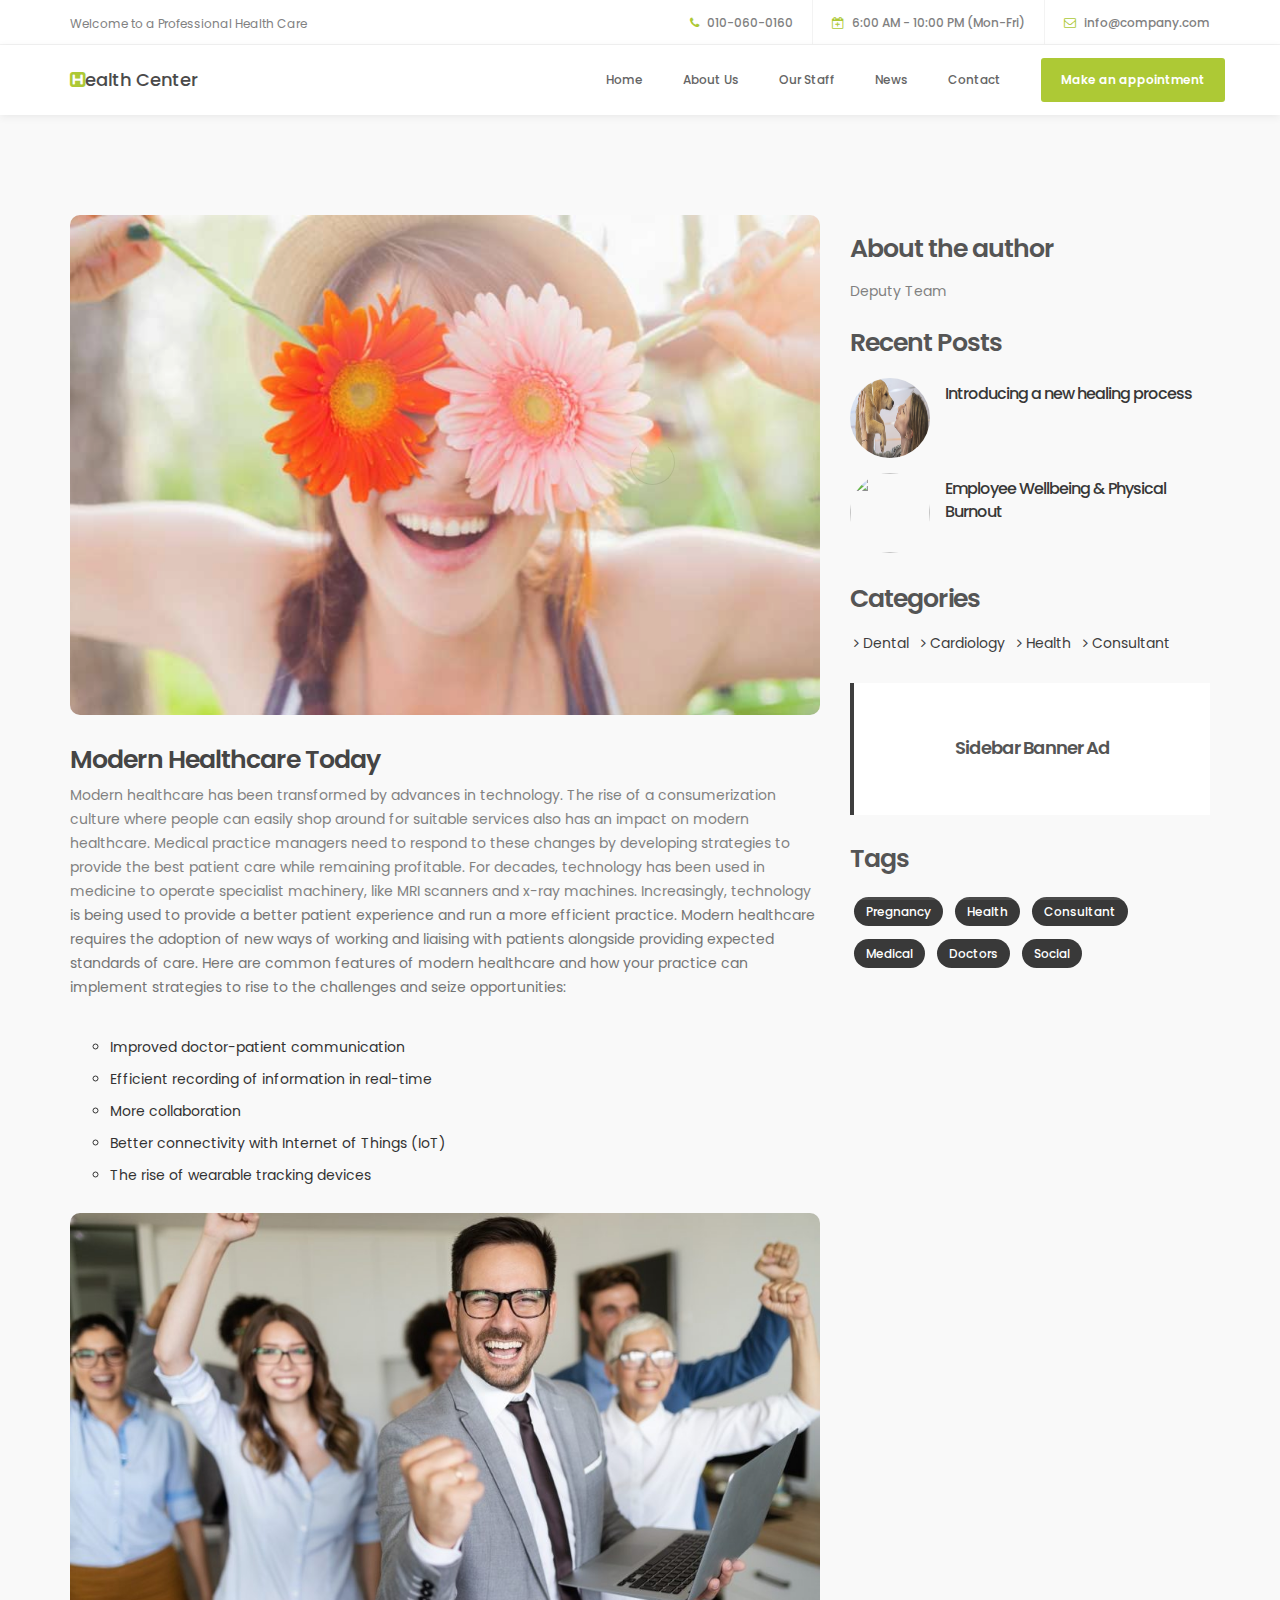
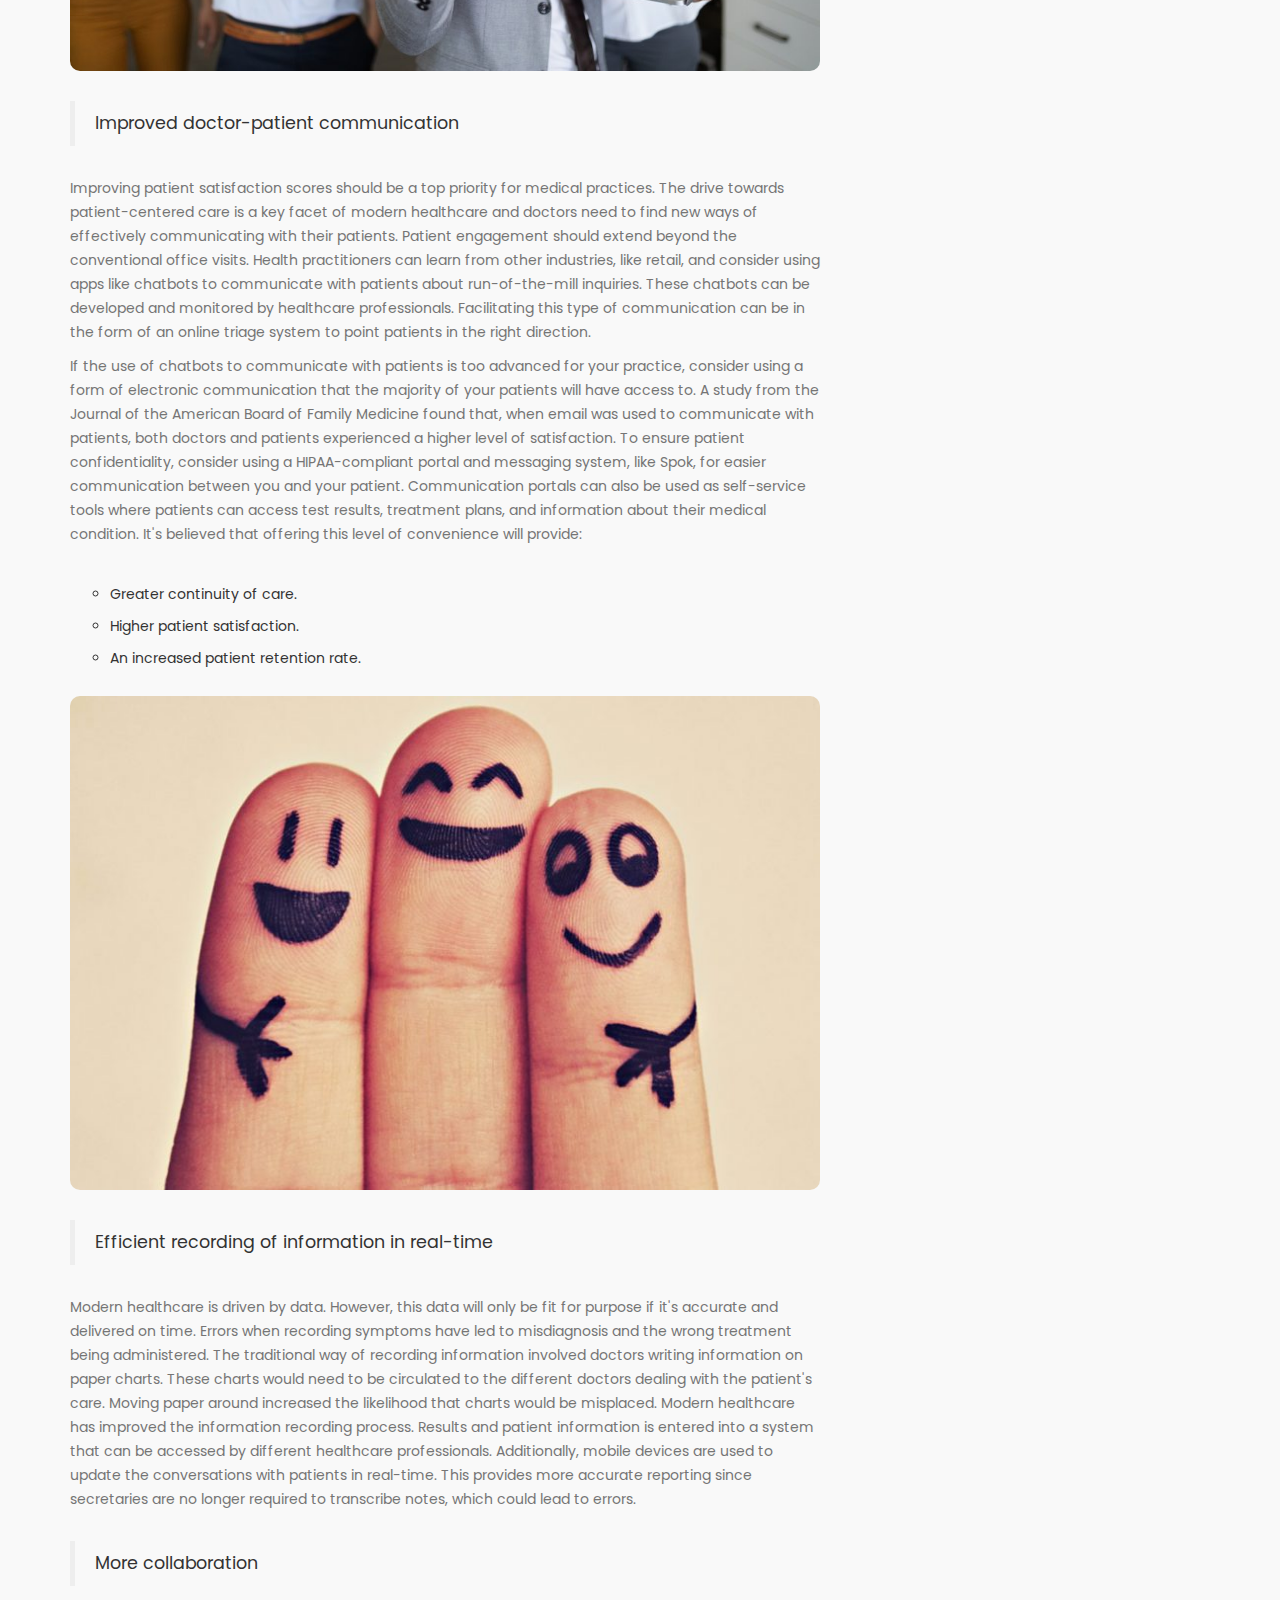
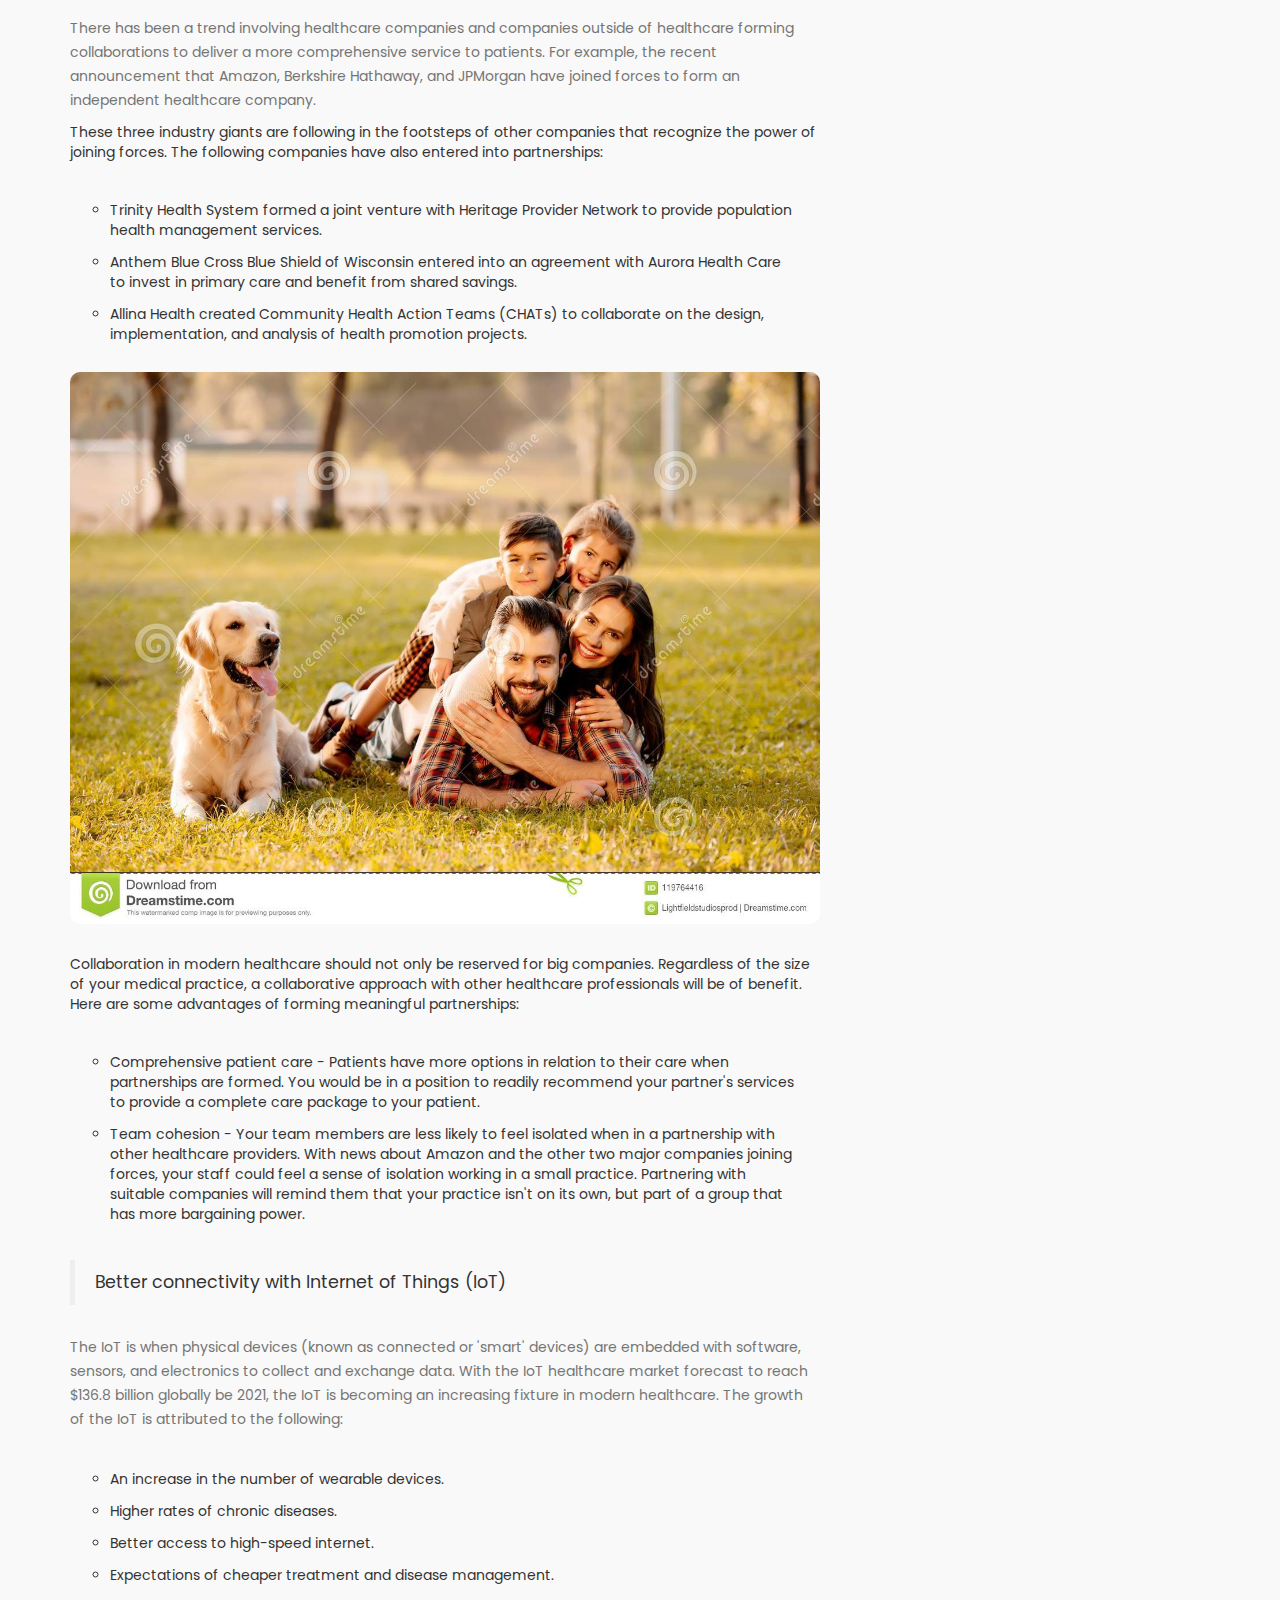
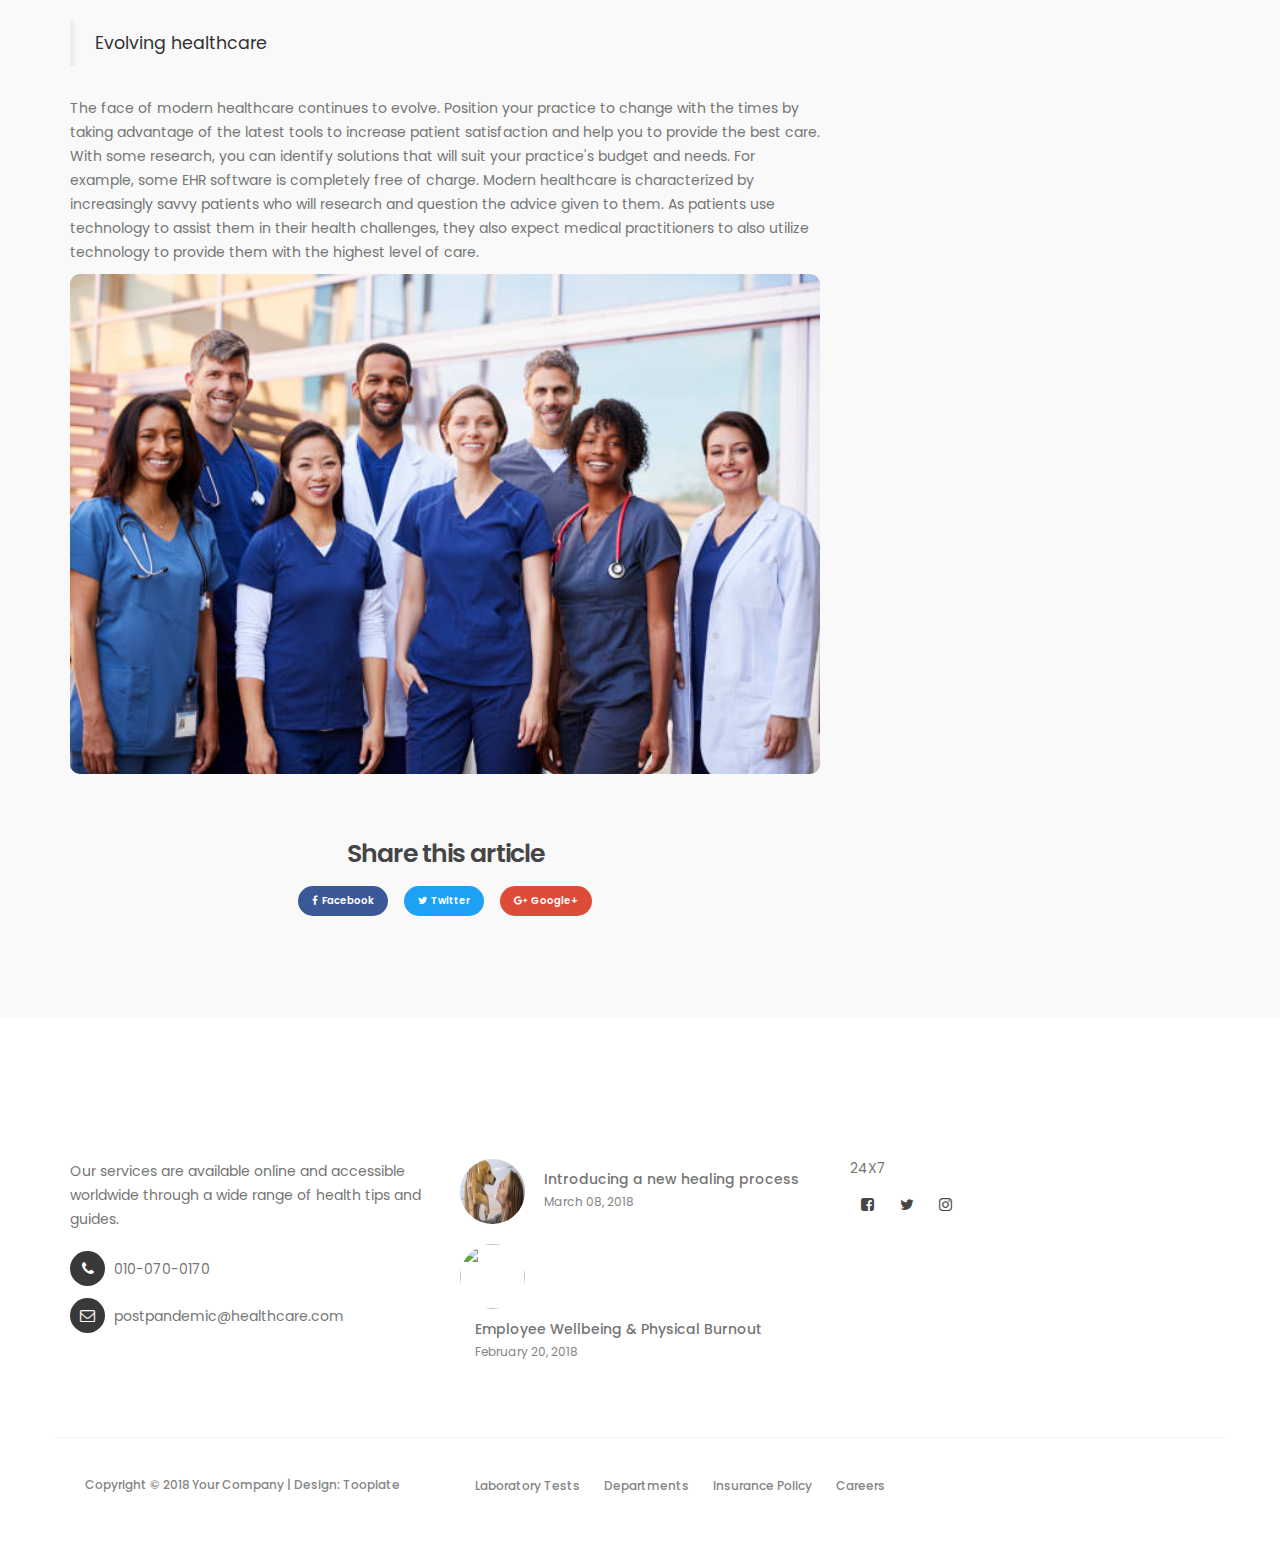
==== hr1.html @ 28e3373b "Add files via upload" ====
<!DOCTYPE html>
<html lang="en">
<head>

     <title>Health Template - News Page</title>
<!--

Template 2098 Health

http://www.tooplate.com/view/2098-health

-->
     <meta charset="UTF-8">
     <meta http-equiv="X-UA-Compatible" content="IE=Edge">
     <meta name="description" content="">
     <meta name="keywords" content="">
     <meta name="author" content="Tooplate">
     <meta name="viewport" content="width=device-width, initial-scale=1, maximum-scale=1">

     <link rel="stylesheet" href="css/bootstrap.min.css">
     <link rel="stylesheet" href="css/magnific-popup.css">

     <link rel="stylesheet" href="css/font-awesome.min.css">
     <link rel="stylesheet" href="css/animate.css">

     <link rel="stylesheet" href="css/owl.carousel.css">
     <link rel="stylesheet" href="css/owl.theme.default.min.css">

     <!-- MAIN CSS -->
     <link rel="stylesheet" href="css/tooplate-style.css">

</head>
<body id="top" data-spy="scroll" data-target=".navbar-collapse" data-offset="50">

     <!-- PRE LOADER -->
     <section class="preloader">
          <div class="spinner">

               <span class="spinner-rotate"></span>
               
          </div>
     </section>


     <!-- HEADER -->
     <header>
          <div class="container">
               <div class="row">

                    <div class="col-md-4 col-sm-3">
                         <p>Welcome to a Professional Health Care</p>
                    </div>
                         
                    <div class="col-md-8 col-sm-9 text-align-right">
                         <span class="phone-icon"><i class="fa fa-phone"></i> 010-060-0160</span>
                         <span class="date-icon"><i class="fa fa-calendar-plus-o"></i> 6:00 AM - 10:00 PM (Mon-Fri)</span>
                         <span class="email-icon"><i class="fa fa-envelope-o"></i> <a href="#">info@company.com</a></span>
                    </div>

               </div>
          </div>
     </header>


     <!-- MENU -->
     <section class="navbar navbar-default navbar-static-top" role="navigation">
          <div class="container">

               <div class="navbar-header">
                    <button class="navbar-toggle" data-toggle="collapse" data-target=".navbar-collapse">
                         <span class="icon icon-bar"></span>
                         <span class="icon icon-bar"></span>
                         <span class="icon icon-bar"></span>
                    </button>

                    <!-- lOGO TEXT HERE -->
                    <a href="index.html" class="navbar-brand"><i class="fa fa-h-square"></i>ealth Center</a>
               </div>

               <!-- MENU LINKS -->
               <div class="collapse navbar-collapse">
                    <ul class="nav navbar-nav navbar-right">
                         <li><a href="index.html#top" class="smoothScroll">Home</a></li>
                         <li><a href="index.html#about" class="smoothScroll">About Us</a></li>
                         <li><a href="index.html#team" class="smoothScroll">Our Staff</a></li>
                         <li><a href="index.html#news" class="smoothScroll">News</a></li>
                         <li><a href="index.html#google-map" class="smoothScroll">Contact</a></li>
                         <li class="appointment-btn"><a href="index.html#appointment">Make an appointment</a></li>
                    </ul>
               </div>

          </div>
     </section>


     <!-- NEWS DETAIL -->
     <section id="news-detail" data-stellar-background-ratio="0.5">
          <div class="container">
               <div class="row">

                    <div class="col-md-8 col-sm-7">
                         <!-- NEWS THUMB -->
                         <div class="news-detail-thumb">
                              <div class="news-image">
                                   <img src="images/ho10.jpg" class="img-responsive" alt="">
                              </div>
                              <h3>Modern Healthcare Today</h3>
                              <p>Modern healthcare has been transformed by advances in technology. The rise of a consumerization culture where people can easily shop around for suitable services also has an impact on modern healthcare. Medical practice managers need to respond to these changes by developing strategies to provide the best patient care while remaining profitable.

For decades, technology has been used in medicine to operate specialist machinery, like MRI scanners and x-ray machines. Increasingly, technology is being used to provide a better patient experience and run a more efficient practice. Modern healthcare requires the adoption of new ways of working and liaising with patients alongside providing expected standards of care.
Here are common features of modern healthcare and how your practice can implement strategies to rise to the challenges and seize opportunities:
<ul>
    <li>Improved doctor-patient communication</li>

    <li>Efficient recording of information in real-time</li>

    <li>More collaboration</li>

    <li>Better connectivity with Internet of Things (IoT)</li>

    <li>The rise of wearable tracking devices</li> </ul>
</p>
<div class="news-image">
                                   <img src="images/ho7.jpg" class="img-responsive" alt="">
                              </div>
                              <blockquote>Improved doctor-patient communication</blockquote>
                              <p>Improving patient satisfaction scores should be a top priority for medical practices. The drive towards patient-centered care is a key facet of modern healthcare and doctors need to find new ways of effectively communicating with their patients. Patient engagement should extend beyond the conventional office visits. Health practitioners can learn from other industries, like retail, and consider using apps like chatbots to communicate with patients about run-of-the-mill inquiries. These chatbots can be developed and monitored by healthcare professionals. Facilitating this type of communication can be in the form of an online triage system to point patients in the right direction. </p>

<p>If the use of chatbots to communicate with patients is too advanced for your practice, consider using a form of electronic communication that the majority of your patients will have access to. A study from the Journal of the American Board of Family Medicine found that, when email was used to communicate with patients, both doctors and patients experienced a higher level of satisfaction. To ensure patient confidentiality, consider using a HIPAA-compliant portal and messaging system, like Spok, for easier communication between you and your patient. Communication portals can also be used as self-service tools where patients can access test results, treatment plans, and information about their medical condition. It's believed that offering this level of convenience will provide:
<ul>
    <li>Greater continuity of care.</li>

    <li>Higher patient satisfaction.</li>

    <li>An increased patient retention rate.</li>
</ul>
</p>
<div class="news-image">
                                   <img src="images/ho12.jpg" class="img-responsive" alt="">
                              </div>

                              <blockquote>Efficient recording of information in real-time</blockquote>
<p>Modern healthcare is driven by data. However, this data will only be fit for purpose if it's accurate and delivered on time. Errors when recording symptoms have led to misdiagnosis and the wrong treatment being administered. The traditional way of recording information involved doctors writing information on paper charts. These charts would need to be circulated to the different doctors dealing with the patient's care. Moving paper around increased the likelihood that charts would be misplaced.
Modern healthcare has improved the information recording process. Results and patient information is entered into a system that can be accessed by different healthcare professionals. Additionally, mobile devices are used to update the conversations with patients in real-time. This provides more accurate reporting since secretaries are no longer required to transcribe notes, which could lead to errors.</p>

<blockquote>More collaboration</blockquote>
<p>There has been a trend involving healthcare companies and companies outside of healthcare forming collaborations to deliver a more comprehensive service to patients. For example, the recent announcement that Amazon, Berkshire Hathaway, and JPMorgan have joined forces to form an independent healthcare company.</p> These three industry giants are following in the footsteps of other companies that recognize the power of joining forces. The following companies have also entered into partnerships:
<p>
<ul>

    <li>Trinity Health System formed a joint venture with Heritage Provider Network to provide population health management services.</li>

    <li>Anthem Blue Cross Blue Shield of Wisconsin entered into an agreement with Aurora Health Care to invest in primary care and benefit from shared savings.</li>

    <li>Allina Health created Community Health Action Teams (CHATs) to collaborate on the design, implementation, and analysis of health promotion projects.</li>
</ul>
</p>
<div class="news-image">
                                   <img src="images/ho11.jpg" class="img-responsive" alt="">
                              </div>
Collaboration in modern healthcare should not only be reserved for big companies. Regardless of the size of your medical practice, a collaborative approach with other healthcare professionals will be of benefit. Here are some advantages of forming meaningful partnerships:
<p><ul>

    <li>Comprehensive patient care - Patients have more options in relation to their care when partnerships are formed. You would be in a position to readily recommend your partner's services to provide a complete care package to your patient.</li>

    <li>Team cohesion - Your team members are less likely to feel isolated when in a partnership with other healthcare providers. With news about Amazon and the other two major companies joining forces, your staff could feel a sense of isolation working in a small practice. Partnering with suitable companies will remind them that your practice isn't on its own, but part of a group that has more bargaining power.</li></ul></p>

<blockquote>Better connectivity with Internet of Things (IoT)</blockquote>
<p>The IoT is when physical devices (known as connected or 'smart' devices) are embedded with software, sensors, and electronics to collect and exchange data. With the IoT healthcare market forecast to reach $136.8 billion globally be 2021, the IoT is becoming an increasing fixture in modern healthcare. The growth of the IoT is attributed to the following:
<ul>

    <li>An increase in the number of wearable devices.</li>

  <li>Higher rates of chronic diseases.</li>

    <li>Better access to high-speed internet.</li>


    <li>Expectations of cheaper treatment and disease management.</li></ul></p>
<blockquote>Evolving healthcare</blockquote>
<p>The face of modern healthcare continues to evolve. Position your practice to change with the times by taking advantage of the latest tools to increase patient satisfaction and help you to provide the best care. With some research, you can identify solutions that will suit your practice's budget and needs. For example, some EHR software is completely free of charge. Modern healthcare is characterized by increasingly savvy patients who will research and question the advice given to them. As patients use technology to assist them in their health challenges, they also expect medical practitioners to also utilize technology to provide them with the highest level of care.</p>
<div class="news-image">
                                   <img src="images/ho2.jpg" class="img-responsive" alt="">
                              </div>
                              <div class="news-social-share">
                                   <h4>Share this article</h4>
                                        <a href="#" class="btn btn-primary"><i class="fa fa-facebook"></i>Facebook</a>
                                        <a href="#" class="btn btn-success"><i class="fa fa-twitter"></i>Twitter</a>
                                        <a href="#" class="btn btn-danger"><i class="fa fa-google-plus"></i>Google+</a>
                              </div>
                         </div>
                    </div>

                    <div class="col-md-4 col-sm-5">
                         <div class="news-sidebar">
                              <div class="news-author">
                                   <h4>About the author</h4>
                                   <p>Deputy Team</p>
                              </div>

                              <div class="recent-post">
                                   <h4>Recent Posts</h4>

                                        <div class="media">
                                             <div class="media-object pull-left">
                                                  <a href="news-detail2.html"><img src="images/healing1.jpg" class="img-responsive" alt=""></a>
                                             </div>
                                             <div class="media-body">
                                                  <h4 class="media-heading"><a href="news-detail2.html">Introducing a new healing process</a></h4>
                                             </div>
                                        </div>

                                        <div class="media">
                                             <div class="media-object pull-left">
                                                  <a href="news-detail.html"><img src="images/well8.png" class="img-responsive" alt=""></a>
                                             </div>
                                             <div class="media-body">
                                                  <h4 class="media-heading"><a href="news-detail.html">Employee Wellbeing & Physical Burnout</a></h4>
                                             </div>
                                        </div>
                              </div>

                              <div class="news-categories">
                                   <h4>Categories</h4>
                                        <li><a href="#"><i class="fa fa-angle-right"></i> Dental</a></li>
                                        <li><a href="#"><i class="fa fa-angle-right"></i> Cardiology</a></li>
                                        <li><a href="#"><i class="fa fa-angle-right"></i> Health</a></li>
                                        <li><a href="#"><i class="fa fa-angle-right"></i> Consultant</a></li>
                              </div>

                              <div class="news-ads sidebar-ads">
                                   <h4>Sidebar Banner Ad</h4>
                              </div>

                              <div class="news-tags">
                                   <h4>Tags</h4>
                                        <li><a href="#">Pregnancy</a></li>
                                        <li><a href="#">Health</a></li>
                                        <li><a href="#">Consultant</a></li>
                                        <li><a href="#">Medical</a></li>
                                        <li><a href="#">Doctors</a></li>
                                        <li><a href="#">Social</a></li>
                              </div>
                         </div>
                    </div>
                    
               </div>
          </div>
     </section>
         


     <!-- FOOTER -->
     <footer data-stellar-background-ratio="5">
          <div class="container">
               <div class="row">

                    <div class="col-md-4 col-sm-4">
                         <div class="footer-thumb"> 
                              <h4 class="wow fadeInUp" data-wow-delay="0.4s">Contact Info</h4>
                              <p>Our services are available online and accessible worldwide through a wide range of health tips and guides.</p>

                              <div class="contact-info">
                                   <p><i class="fa fa-phone"></i> 010-070-0170</p>
                                   <p><i class="fa fa-envelope-o"></i> <a href="#">postpandemic@healthcare.com</a></p>
                              </div>
                         </div>
                    </div>

                    <div class="col-md-4 col-sm-4"> 
                         <div class="footer-thumb"> 
                              <h4 class="wow fadeInUp" data-wow-delay="0.4s">Latest News</h4>
                              <div class="latest-stories">
                                   <div class="stories-image">
                                        <a href="news-detail2.html"><img src="images/healing1.jpg" class="img-responsive" alt=""></a>
                                   </div>
                                   <div class="stories-info">
                                        <a href="news-detail2.html"><h5>Introducing a new healing process</h5></a>
                                        <span>March 08, 2018</span>
                                   </div>
                              </div>

                              <div class="latest-stories">
                                   <div class="stories-image">
                                        <a href="news-detail.html"><img src="images/well8.png" class="img-responsive" alt=""></a>
                                   </div>
                                   <div class="stories-info">
                                        <a href="news-detail.html"><h5>Employee Wellbeing & Physical Burnout</h5></a>
                                        <span>February 20, 2018</span>
                                   </div>
                              </div>
                         </div>
                    </div>

                    <div class="col-md-4 col-sm-4"> 
                         <div class="footer-thumb">
                              <div class="opening-hours">
                                   <h4 class="wow fadeInUp" data-wow-delay="0.4s">Opening Hours</h4>
                                   <p>24X7</span></p>
                                
                              </div> 

                              <ul class="social-icon">
                                   <li><a href="#" class="fa fa-facebook-square" attr="facebook icon"></a></li>
                                   <li><a href="#" class="fa fa-twitter"></a></li>
                                   <li><a href="#" class="fa fa-instagram"></a></li>
                              </ul>
                         </div>
                    </div>

                    <div class="col-md-12 col-sm-12 border-top">
                         <div class="col-md-4 col-sm-6">
                              <div class="copyright-text"> 
                                   <p>Copyright &copy; 2018 Your Company 
                                   
                                   | Design: Tooplate</p>
                              </div>
                         </div>
                         <div class="col-md-6 col-sm-6">
                              <div class="footer-link"> 
                                   <a href="#">Laboratory Tests</a>
                                   <a href="#">Departments</a>
                                   <a href="#">Insurance Policy</a>
                                   <a href="#">Careers</a>
                              </div>
                         </div>
                         <div class="col-md-2 col-sm-2 text-align-center">
                              <div class="angle-up-btn"> 
                                  <a href="#top" class="smoothScroll wow fadeInUp" data-wow-delay="1.2s"><i class="fa fa-angle-up"></i></a>
                              </div>
                         </div>   
                    </div>
                    
               </div>
          </div>
     </footer>


     <!-- SCRIPTS -->
     <script src="js/jquery.js"></script>
     <script src="js/bootstrap.min.js"></script>
     <script src="js/jquery.sticky.js"></script>
     <script src="js/jquery.stellar.min.js"></script>
     <script src="js/jquery.magnific-popup.min.js"></script>
     <script src="js/magnific-popup-options.js"></script>
     <script src="js/wow.min.js"></script>
     <script src="js/smoothscroll.js"></script>
     <script src="js/owl.carousel.min.js"></script>
     <script src="js/custom.js"></script>

</body>
</html>
---- css/tooplate-style.css ----
/*

Template 2098 Health

http://www.tooplate.com/view/2098-health

*/

  @import url('https://fonts.googleapis.com/css?family=Poppins:400,500,600');

  body {
    background: #ffffff;
    font-family: 'Poppins', sans-serif;
    overflow-x: hidden;
  }


  /*---------------------------------------
     TYPOGRAPHY              
  -----------------------------------------*/

  h1,h2,h3,h4,h5,h6 {
    font-weight: 600;
    line-height: inherit;
  }

  h1,h2,h3,h4 {
    letter-spacing: -1px;
  }

  h5 {
    font-weight: 500;
  }

  h1 {
    color: #252525;
    font-size: 5em;
  }

  h2 {
    color: #272727;
    font-size: 3em;
    padding-bottom: 10px;
  }

  h3 {
    font-size: 1.8em;
    line-height: 1.2em;
    margin-bottom: 0;
  }

  h4 {
    color: #454545;
    font-size: 1.8em;
    padding-bottom: 2px;
  }

  h6 {
    letter-spacing: 0;
    font-weight: normal;
  }

  p {
    color: #757575;
    font-size: 14px;
    font-weight: normal;
    line-height: 24px;
  }


  /*---------------------------------------
     GENERAL               
  -----------------------------------------*/

  html{
    -webkit-font-smoothing: antialiased;
  }

  a {
    color: #252525;
    -webkit-transition: 0.5s;
    transition: 0.5s;
    text-decoration: none !important;
  }

  a:hover, a:active, a:focus {
    color: #a5c422;
    outline: none;
  }

  ::-webkit-scrollbar{
    width: 8px;
    height: 8px;
  }

  ::-webkit-scrollbar-thumb {
    cursor: pointer;
    background: #000000;
  }

  .section-title {
    padding-bottom: 20px;
  }

  .section-title h2 {
    margin-top: 0;
  }

  .section-btn {
    background: #a5c422;
    border: 0;
    border-radius: 3px;
    color: #ffffff;
    font-size: inherit;
    font-weight: 500;
    padding: 14px 20px;
    transition: transform 0.1s ease-in;
    transform: translateX(0);
  }

  .section-btn:hover {
    transform: translateY(-5px);
  }

  .text-align-right {
    text-align: right;
  }

  .text-align-center {
    text-align: center;
  }

  .border-top {
    border-top: 1px solid #f2f2f2;
    margin-top: 4em;
    padding-top: 2.5em;
  }

  .btn-gray {
    background: #393939;
  }

  .btn-blue {
    background: #4267b2;
  }

  .news-thumb {
    background: #ffffff;
    border-radius: 10px;
  }
  .news-thumb img {
    border-radius: 10px 10px 0 0;
  }

  .news-info {
    padding: 30px;
    text-align: left;
  }
  .news-info span {
    display: block;
    letter-spacing: 0.5px;
  }
  .news-info h3 {
    margin-top: 10px;
    margin-bottom: 10px;
  }

  .author {
    border-top: 1px solid #f0f0f0;
    padding-top: 1.5em;
    margin-top: 2em;
  }
  .author img,
  .author .author-info {
    display: inline-block;
    vertical-align: top;
  }
  .author-info h5 {
    margin-bottom: 0;
  }
  .author img {
    border-radius: 100%;
    width: 50px;
    height: 50px;
    margin-right: 10px;
  }


  #about, #team, #news,
  #news-detail {
    position: relative;
    padding-top: 100px;
    padding-bottom: 100px;
  }

  #news, #service {
    text-align: center;
  }

  #google-map {
    line-height: 0;
    margin: 0;
    padding: 0;
  }


  /*---------------------------------------
       PRE LOADER              
  -----------------------------------------*/

  .preloader {
    position: fixed;
    top: 0;
    left: 0;
    width: 100%;
    height: 100%;
    z-index: 99999;
    display: flex;
    flex-flow: row nowrap;
    justify-content: center;
    align-items: center;
    background: none repeat scroll 0 0 #ffffff;
  }

  .spinner {
    border: 1px solid transparent;
    border-radius: 3px;
    position: relative;
  }

  .spinner:before {
    content: '';
    box-sizing: border-box;
    position: absolute;
    top: 50%;
    left: 50%;
    width: 45px;
    height: 45px;
    margin-top: -10px;
    margin-left: -10px;
    border-radius: 50%;
    border: 1px solid #575757;
    border-top-color: #ffffff;
    animation: spinner .9s linear infinite;
  }

  @-webkit-@keyframes spinner {
    to {transform: rotate(360deg);}
  }

  @keyframes spinner {
    to {transform: rotate(360deg);}
  }



  /*---------------------------------------
      MENU              
  -----------------------------------------*/

  header {
    background: #ffffff;
    border-bottom: 1px solid #f2f2f2;
    display: flex;
    height: 45px;
  }

  header .col-md-8 {
    padding-right: 0;
  }

  header p,
  header span {
    font-size: 12px;
    line-height: 24px;
    padding-top: 12px;
  }

  header a,
  header span {
    color: #747474;
  }

  header span {
    font-weight: 500;
    display: inline-block;
    padding: 11px 15px;
  }

  header span.date-icon {
    border-left: 1px solid #f2f2f2;
    border-right: 1px solid #f2f2f2;
    padding-right: 19px;
    padding-left: 19px;
  }

  header span i {
    color: #a5c422;
    margin-right: 5px;
  }



  /*---------------------------------------
      MENU              
  -----------------------------------------*/

  .navbar-default {
    background: #ffffff;
    box-shadow: 0 2px 8px rgba(0,0,0,.075);
    border: none;
    margin-bottom: 0;
    padding: 10px;
  }

  .navbar-default .navbar-brand {
    color: #393939;
    font-weight: 500;
  }

  .navbar-default .navbar-brand .fa {
    color: #a5c422;
  }

  .navbar-default .navbar-nav li.appointment-btn {
    margin: 3px 0 0 20px;
  }

  .navbar-default .navbar-nav li.appointment-btn a {
    background: #a5c422;
    border-radius: 3px;
    color: #ffffff;
    font-weight: 600;
    padding-top: 12px;
    padding-bottom: 12px;
  }

  .navbar-default .navbar-nav li.appointment-btn a:hover {
    background: #4267b2;
    color: #ffffff !important;
  }

  .navbar-default .navbar-nav li a {
    color: #555555;
    font-size: 12px;
    font-weight: 500;
    padding-right: 20px;
    padding-left: 20px;
    -webkit-transition: all ease-in-out 0.4s;
    transition: all ease-in-out 0.4s;
  }

  .navbar-default .navbar-nav > li a:hover {
    color: #393939 !important;
  }

  .navbar-default .navbar-nav > li > a:hover,
  .navbar-default .navbar-nav > li > a:focus {
    color: #555555;
    background-color: transparent;
  }

  .navbar-default .navbar-nav > .active > a,
  .navbar-default .navbar-nav > .active > a:hover,
  .navbar-default .navbar-nav > .active > a:focus {
    color: #393939;
    background-color: transparent;
  }

  .navbar-default .navbar-toggle {
    border: none;
    padding-top: 10px;
  }

  .navbar-default .navbar-toggle .icon-bar {
    background: #393939;
    border-color: transparent;
  }

  .navbar-default .navbar-toggle:hover,
  .navbar-default .navbar-toggle:focus { 
    background-color: transparent;
  }



  /*---------------------------------------
      HOME              
  -----------------------------------------*/

  #home h1 {
    color: #ffffff;
    padding-bottom: 10px;
    margin-top: 0;
  }

  #home h3 {
    color: #ffffff;
    font-size: 14px;
    font-weight: normal;
    line-height: inherit;
    letter-spacing: 3px;
    text-transform: uppercase;
    margin: 0;
  }

  .slider .container {
    width: 100%;
  }

  .slider .owl-dots {
      position: absolute;
      top: 575px;
      width: 100%;
      justify-content: center;
  }

  .owl-theme .owl-dots .owl-dot span {
    width: 8px;
    height: 8px;
    margin: 5px 7px;
    border: 2px solid #d9d9d9;
    background: transparent;
    display: block;
    -webkit-backface-visibility: visible;
    transition: opacity 200ms ease;
    border-radius: 30px;
  }

  .owl-theme .owl-dots .owl-dot.active span, .owl-theme .owl-dots .owl-dot:hover span {
    background-color: #ffffff;
    border-color: transparent;
  }

  .slider .caption {
    display: flex;
    justify-content: center;
    flex-direction: column;
    text-align: center;
    background-color: rgba(20,20,20,0.2);
    height: 100%;
    color: #fff;
    cursor: e-resize;
  }

  .slider .item {
    background-position: inherit;
    background-repeat: no-repeat;
    background-attachment: local;
    background-size: cover;
    height: 650px;
  }

  .slider .item-first {
    background-image: url(../images/slider1.jpg);
  }

  .slider .item-second {
    background-image: url(../images/slider2.jpg);
  }

  .slider .item-third {
    background-image: url(../images/slider3.jpg);
  }


  /*---------------------------------------
      ABOUT              
  -----------------------------------------*/

  #about {
    background: url('../images/about-bg11.jpg') no-repeat;
background-size: 100% 100%;
height: 600px;
    padding-top: 15px;
    padding-bottom: 15px;

  }

  .profile img,
  .profile figcaption {
    display: inline-block;
    vertical-align: right;
    margin-top: 1em;
  }
  .profile img {
    border-radius: 100%;
    width: 65px;
    height: 65px;
    margin-right: 1em;
  }
  .profile figcaption h3 {
    margin-top: 0;
  }

  #about h6 {
    color: #858585;
    margin: 0;
  }



  /*---------------------------------------
      TEAM MEMBERS              
  -----------------------------------------*/

  .team-thumb {
    background-color: #f9f9f9;
    border-radius: 0 0 10px 10px;
    position: relative;
    overflow: hidden;
    cursor: pointer;
  }

  .team-info {
    padding: 20px 30px 0 30px;
  }

  .team-contact-info {
    border-top: 1px solid #e9e9e9;
    padding-top: 1.2em;
    margin-top: 1.5em;
  }

  .team-contact-info .fa {
    margin-right: 5px;
    display: inline-block;
  }

  .team-contact-info p {
    margin-bottom: 2px;
  }

  .team-contact-info a {
    color: #757575;
  }

  .team-thumb .social-icon li {
    font-weight: 500;
  }

  .team-thumb .social-icon li a {
    background: #ffffff;
    border-radius: 100%;
    font-size: 20px;
    width: 50px;
    height: 50px;
    line-height: 50px;
    margin: 0 2px 0 2px;
  }

  .team-thumb .social-icon {
    opacity: 0;
    transform: translateY(100%);
    transition: 0.5s 0.2s;
    text-align: center;
    position: relative;
    top: 0;
  }

  .team-thumb:hover .social-icon {
    opacity: 1;
    transition-delay: 0.3s;
    transform: translateY(0px);
    top: -22em;
  }



  /*---------------------------------------
     SERVICE              
  -----------------------------------------*/

  #service {
    background: #a5c422;
  }

  #service h2,
  #service h4 {
    color: #ffffff;
  }

  #service p {
    color: #d9d9d9;
  }

  #service .service-thumb {
    padding: 0 22px;
  }

  #service .fa {
    font-size: 50px;
    margin-bottom: 10px;
    background: #ffffff;
    color: #a5c422;
    width: 120px;
    height: 120px;
    line-height: 120px;
    border-radius: 100%;
  }


  /*---------------------------------------
      NEWS             
  -----------------------------------------*/

  #news, #news-detail {
    background: #f9f9f9;
  }

  #news-detail blockquote {
    margin: 30px 0;
  }

  .news-detail-thumb .news-image img {
    border-radius: 10px;
  }

  .news-detail-thumb h3 {
    margin-bottom: 8px;
  }

  .news-image {
    margin-bottom: 30px;
    position: relative;
  }

  .news-image img {
    width: 100%;
  }

  .news-detail-thumb ul {
    margin: 32px 12px 22px 0px;
  }

  .news-detail-thumb ul li {
    list-style: circle;
    font-weight: normal;
    padding: 6px 12px 6px 0px;
  }

  .news-sidebar {
    margin-top: 16px;
  }

  .news-social-share {
    text-align: center;
    padding-top: 22px;
  }

  .news-social-share .btn {
    border-radius: 100px;
    border: none;
    font-size: 10px;
    font-weight: 600;
    margin: 2px 6px;
    padding: 8px 14px;
  }

  .news-social-share .btn-primary {
    background: #3b5998;
  }

  .news-social-share .btn-success {
    background: #1da1f2;
  }

  .news-social-share .btn-danger {
    background: #dd4b39;
  }

  .news-social-share a .fa {
    padding-right: 4px;
  }

  .recent-post {
    padding-top: 2px;
    padding-bottom: 18px;
  }

  .recent-post .media img {
    border-radius: 100%;
    width: 80px;
    height: 80px;
    margin-right: 5px;
  }

  .recent-post .media-heading {
    font-size: 16px;
    font-weight: 500;
    line-height: inherit;
    margin-top: 5px;
  }

  .news-categories {
    margin-top: 8px;
  }

  .news-categories li a {
    color: #2b2b2b;
  }

  .news-ads {
    background: #ffffff;
    border-right: 4px solid #2b2b2b;
    padding: 42px;
    text-align: center;
    margin: 26px 0 26px 0;
  }

  .news-ads.sidebar-ads {
    border-left: 4px solid #2b2b2b;
    border-right: 0px;
  }

  .news-ads h4 {
    font-size: 18px;
  }

  .news-tags h4 {
    padding-bottom: 6px;
  }

  .news-categories li,
  .news-tags li {
    list-style: none;
    display: inline-block;
    margin: 4px;
  }

  .news-tags li a {
    background: #393939;
    border-radius: 50px;
    color: #ffffff;
    display: inline-block;
    font-size: 12px;
    font-weight: 500;
    text-decoration: none;
    float: left;
    min-width: 30px;
    padding: 6px 12px;
    -webkit-transition: all ease-in-out 0.4s;
    transition: all ease-in-out 0.4s;
  }

  .news-tags li a:hover {
    background: #4267b2;
  }



  /*---------------------------------------
      APPOINTMENT             
  -----------------------------------------*/

  #appointment {
    padding-top: 100px;
  }

  #appointment label {
    color: #393939;
    font-weight: 500;
  }

  #appointment .form-control {
    background: #f9f9f9;
    border: none;
    border-radius: 3px;
    box-shadow: none;
    font-size: 14px;
    font-weight: normal;
    margin-bottom: 15px;
    transition: all ease-in-out 0.4s;
  }

  #appointment input,
  #appointment select {
    height: 45px;
  }

  #appointment button#cf-submit {
    background: #a5c422;
    color: #ffffff;
    font-weight: 600;
    height: 55px;
  }

  #appointment button#cf-submit:hover {
    background: #393939;
    color: #ffffff;
  }


  /*---------------------------------------
     FOOTER              
  -----------------------------------------*/

  footer {
    padding-top: 80px;
    padding-bottom: 40px;
  }

  footer h4 {
    padding-bottom: 5px;
  }

  footer a {
    color: #757575;
  }

  footer a:hover {
    color: #4267b2;
  }

  .contact-info {
    padding-top: 10px;
  }

  .contact-info .fa {
    background: #393939;
    border-radius: 100%;
    color: #ffffff;
    font-size: 15px;
    width: 35px;
    height: 35px;
    line-height: 35px;
    text-align: center;
    margin-right: 5px;
    margin-bottom: 2px;
  }

  .latest-stories {
    margin-bottom: 20px;
  }

  .stories-image,
  .stories-info {
    display: inline-block;
    vertical-align: top;
  }

  .stories-image img {
    border-radius: 100%;
    width: 65px;
    height: 65px;
  }

  .stories-info {
    margin-left: 15px;
  }

  .stories-info h5 {
    margin-bottom: 2px;
  }

  .stories-info span {
    color: #858585;
    font-size: 12px;
  }

  .opening-hours p {
    line-height: 18px;
  }

  .opening-hours span {
    font-weight: 500;
    display: inline-block;
    padding-left: 10px;
  }

  .copyright-text p,
  .footer-link a {
    color: #858585;
    font-size: 12px;
    font-weight: 500;
  }

  .footer-link a {
    font-size: 12px;
    display: inline-block;
    padding: 0 10px;
    margin-top: 4px;
  }

  .angle-up-btn {
    position: relative;
    bottom: 4em;
    display: block;
  }

  .angle-up-btn a {
    background: #ffffff;
    border: 1px solid #f2f2f2;
    border-radius: 3px;
    font-size: 20px;
    color: #393939;
    display: inline-block;
    text-align: center;
    width: 40px;
    height: 40px;
    line-height: 38px;
    transition: transform 0.1s ease-in;
    transform: translateX(0);
  }

  .angle-up-btn a:hover {
    background: #4267b2;
    color: #ffffff;
    transform: translateY(-5px);
  }


  /*---------------------------------------
     SOCIAL ICON              
  -----------------------------------------*/

  .social-icon {
    position: relative;
    padding: 0;
    margin: 0;
  }

  .social-icon li {
    display: inline-block;
    list-style: none;
  }

  .social-icon li a {
    border-radius: 100px;
    color: #464646;
    font-size: 15px;
    width: 35px;
    height: 35px;
    line-height: 35px;
    text-decoration: none;
    text-align: center;
    transition: all 0.4s ease-in-out;
    position: relative;
  }

  .social-icon li a:hover {
    background: #4267b2;
    color: #ffffff;
  }


  /*---------------------------------------
     RESPONSIVE STYLES              
  -----------------------------------------*/

  @media only screen and (max-width: 1200px) {
    h1 {
      font-size: 4em;
    }
    h2 {
      font-size: 2.5em;
    }
    h3 {
      font-size: 1.5em;
    }

    header {
      height: inherit;
    }
    header span.date-icon {
      border: 0;
      padding-right: 0;
      padding-left: 0;
    }
    header span.email-icon {
      padding-top: 0;
    }

    .navbar-default .navbar-nav li a {
      padding-right: 15px;
      padding-left: 15px;
    }
  }

  @media only screen and (max-width: 992px) {
    .slider .item {
      background-position: center;
    }

    header {
      padding-bottom: 10px;
    }
    header .text-align-right {
      text-align: left;
    }
    header span {
      padding-top: 0;
      padding-left: 0;
      padding-bottom: 0;
    }
  }

  @media only screen and (max-width: 767px) {
    .navbar-default .navbar-collapse, .navbar-default .navbar-form {
      border-color: transparent;
    }
    .navbar-default .navbar-nav li.appointment-btn {
      margin-left: 15px;
    }
    .navbar-default .navbar-nav li a {
      display: inline-block;
      padding-top: 8px;
      padding-bottom: 8px;
    }

    .news-sidebar {
      margin-top: 2em;
    }

    #appointment-form {
      padding-top: 4em;
      padding-bottom: 4em;
    }

    footer {
      padding-top: 60px;
      padding-bottom: 0;
    }
    .footer-thumb {
      padding-bottom: 10px;
    }

    .border-top {
      text-align: center;
    }

    .copyright-text {
      margin-top: 10px;
    }

    .angle-up-btn {
      bottom: 10em;
    }
  }

  @media only screen and (max-width: 639px) {
    h1 {
      font-size: 3em;
      line-height: 1.2em;
    }
    h2 {
      font-size: 2.1em;
    }
    h4 {
      font-size: 1.4em;
    }

    #home h3 {
      font-size: 11px;
      letter-spacing: 1px;
    }

  }
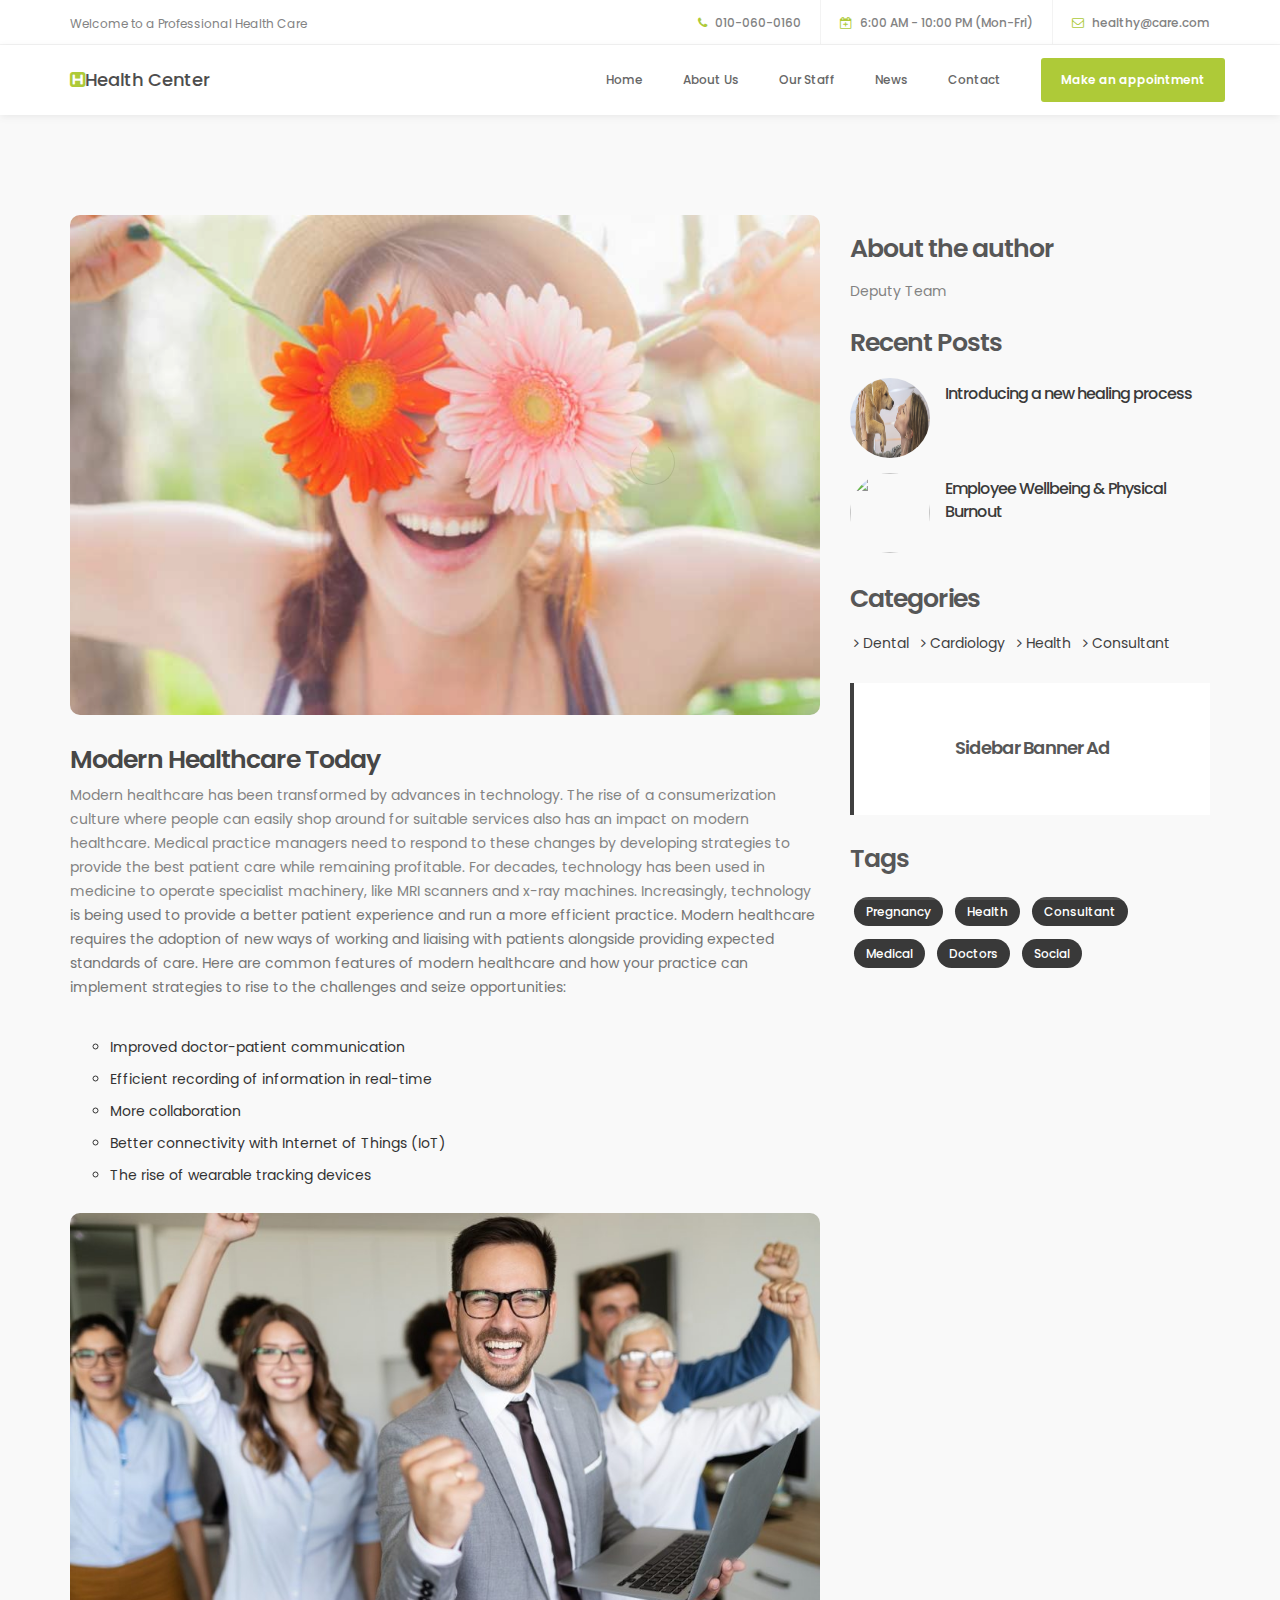
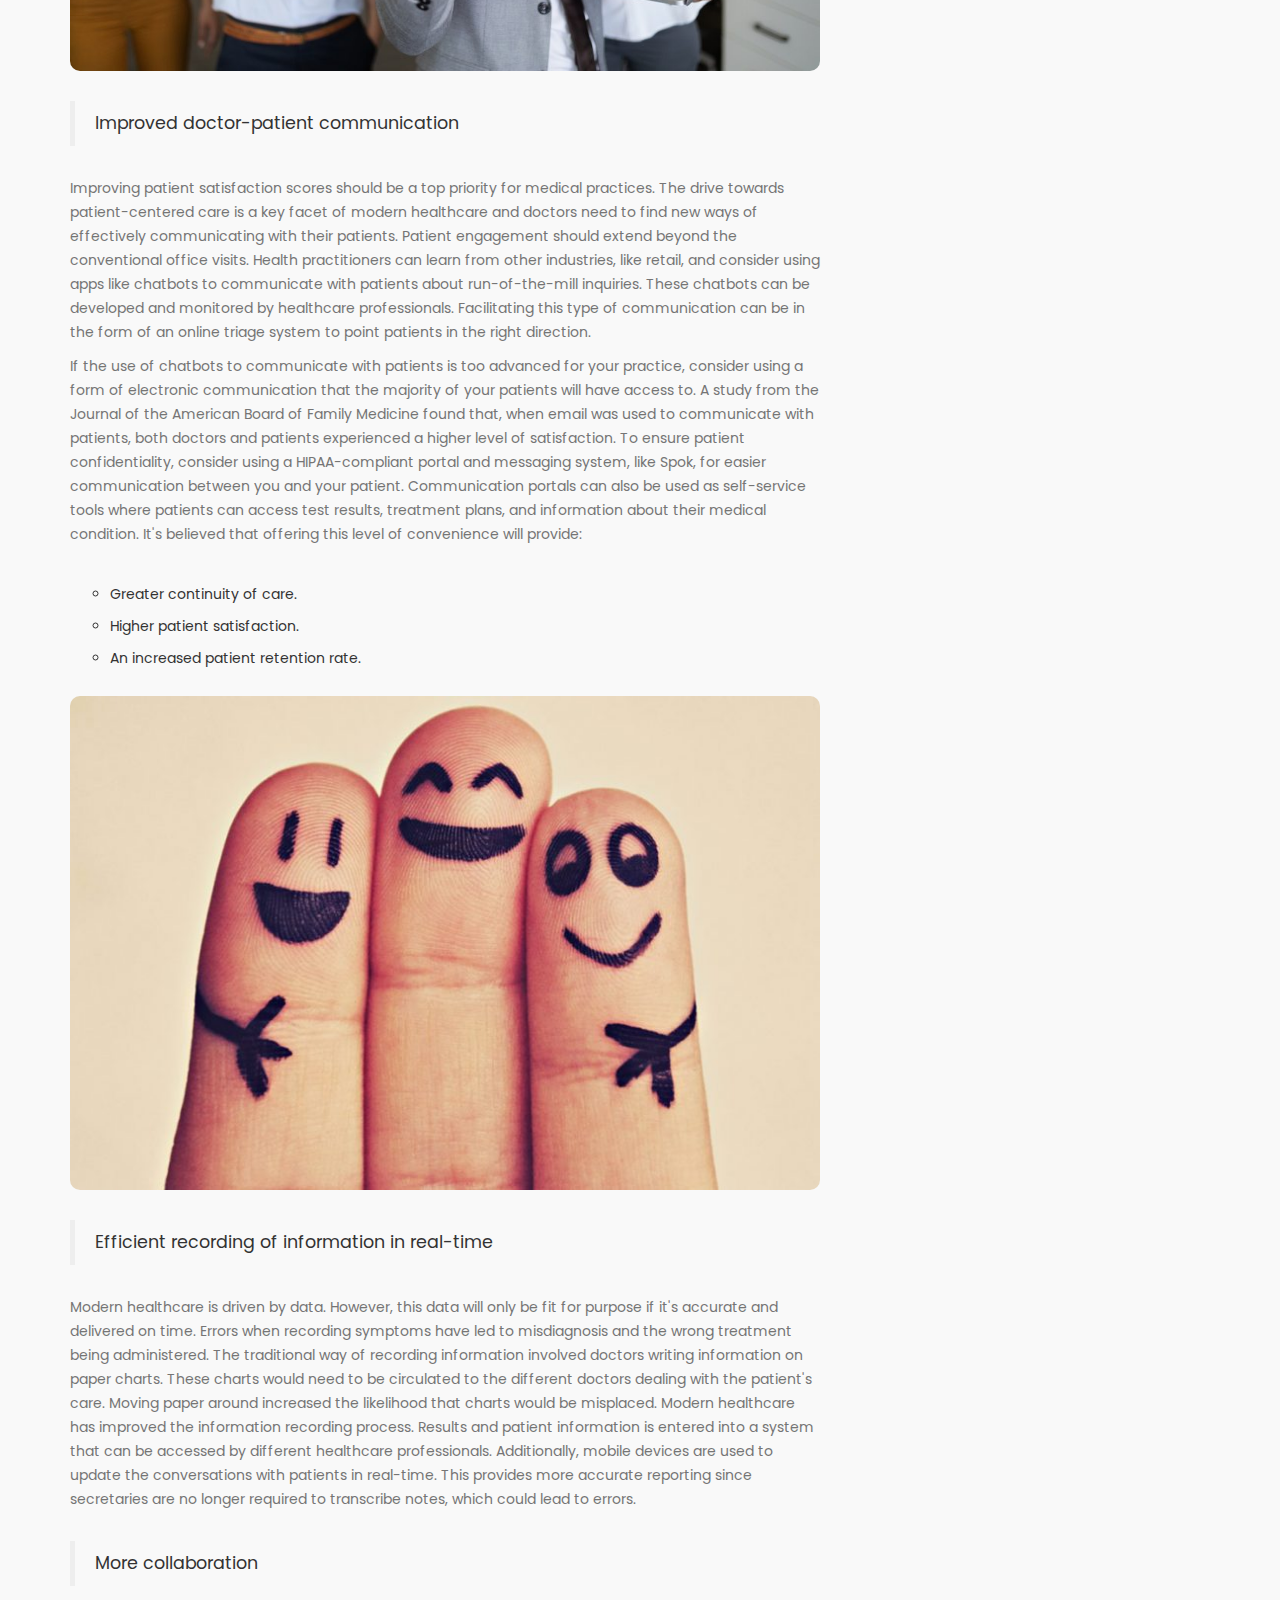
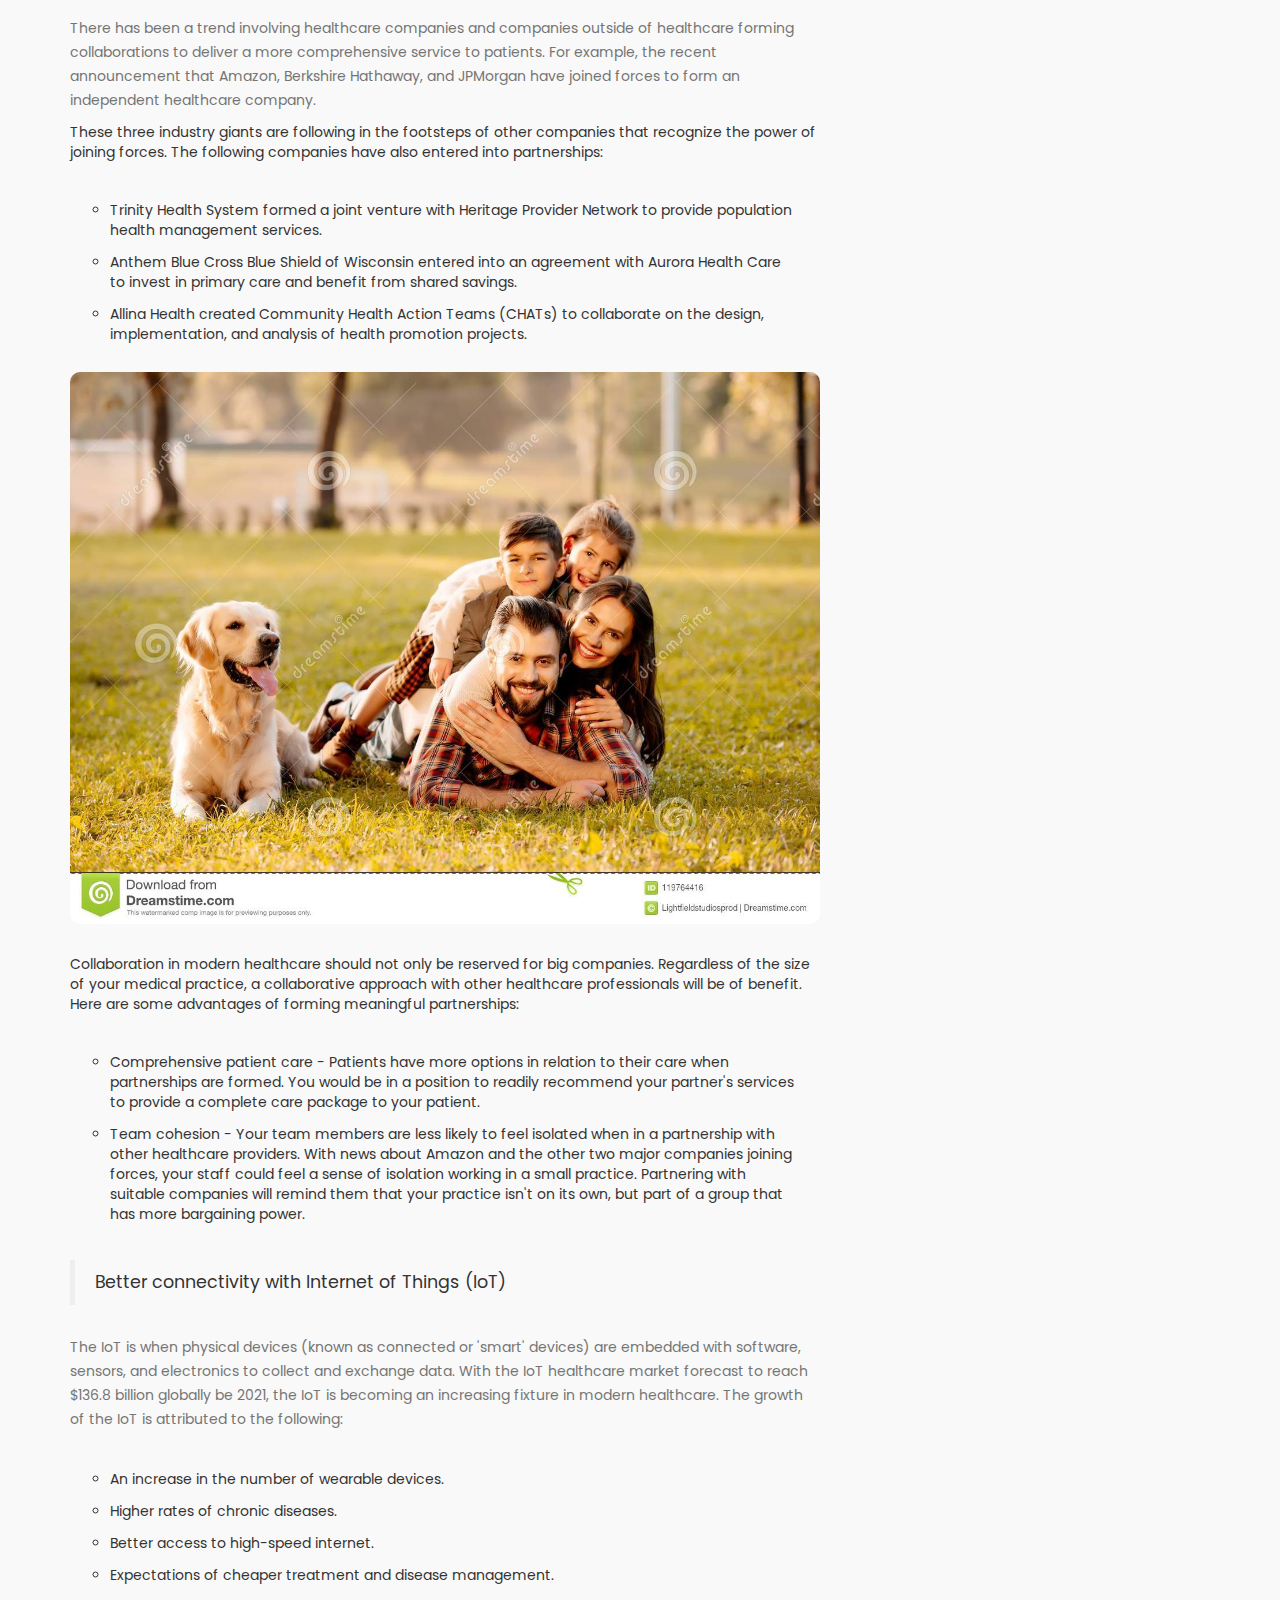
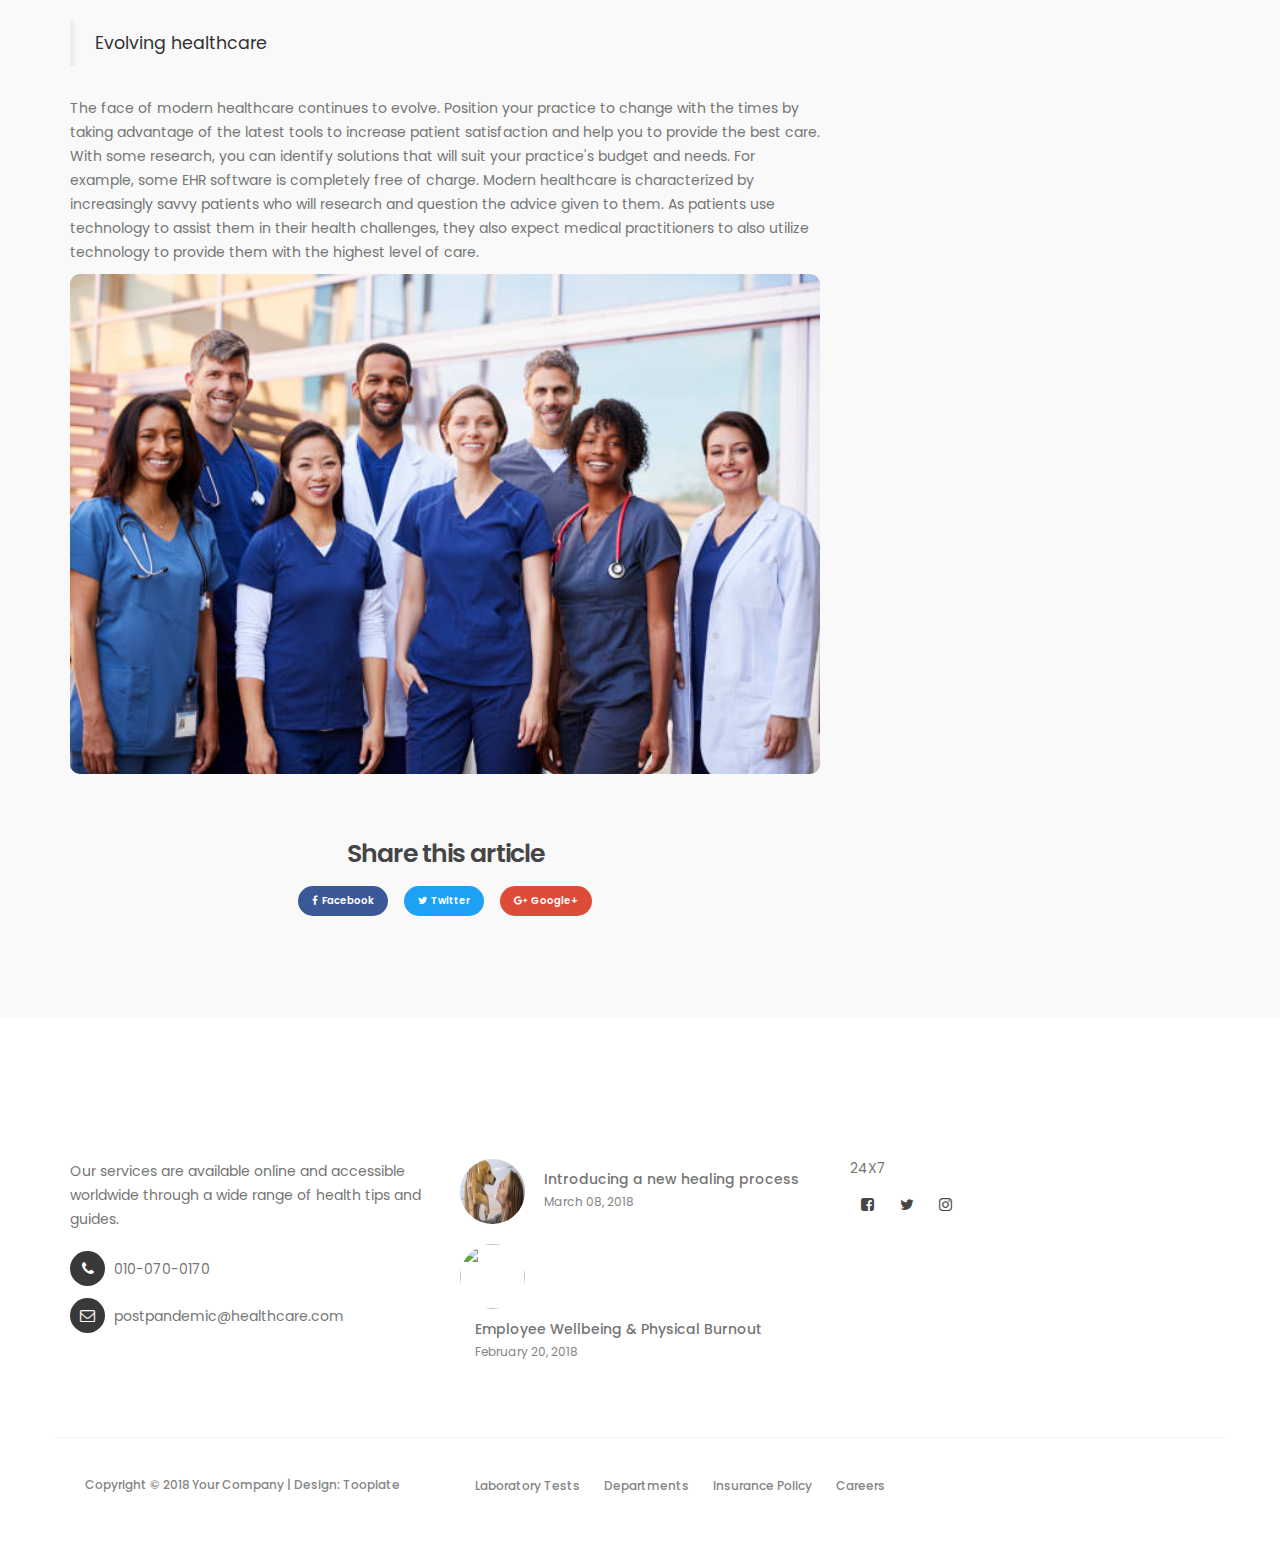
==== commit f1adafda: "Update hr1.html" ====
--- a/hr1.html
+++ b/hr1.html
@@ -54,7 +54,7 @@
                     <div class="col-md-8 col-sm-9 text-align-right">
                          <span class="phone-icon"><i class="fa fa-phone"></i> 010-060-0160</span>
                          <span class="date-icon"><i class="fa fa-calendar-plus-o"></i> 6:00 AM - 10:00 PM (Mon-Fri)</span>
-                         <span class="email-icon"><i class="fa fa-envelope-o"></i> <a href="#">info@company.com</a></span>
+                         <span class="email-icon"><i class="fa fa-envelope-o"></i> <a href="#">healthy@care.com</a></span>
                     </div>
 
                </div>
@@ -74,7 +74,7 @@
                     </button>
 
                     <!-- lOGO TEXT HERE -->
-                    <a href="index.html" class="navbar-brand"><i class="fa fa-h-square"></i>ealth Center</a>
+                    <a href="index.html" class="navbar-brand"><i class="fa fa-h-square"></i>Health Center</a>
                </div>
 
                <!-- MENU LINKS -->
@@ -349,4 +349,4 @@
      <script src="js/custom.js"></script>
 
 </body>
-</html>+</html>
